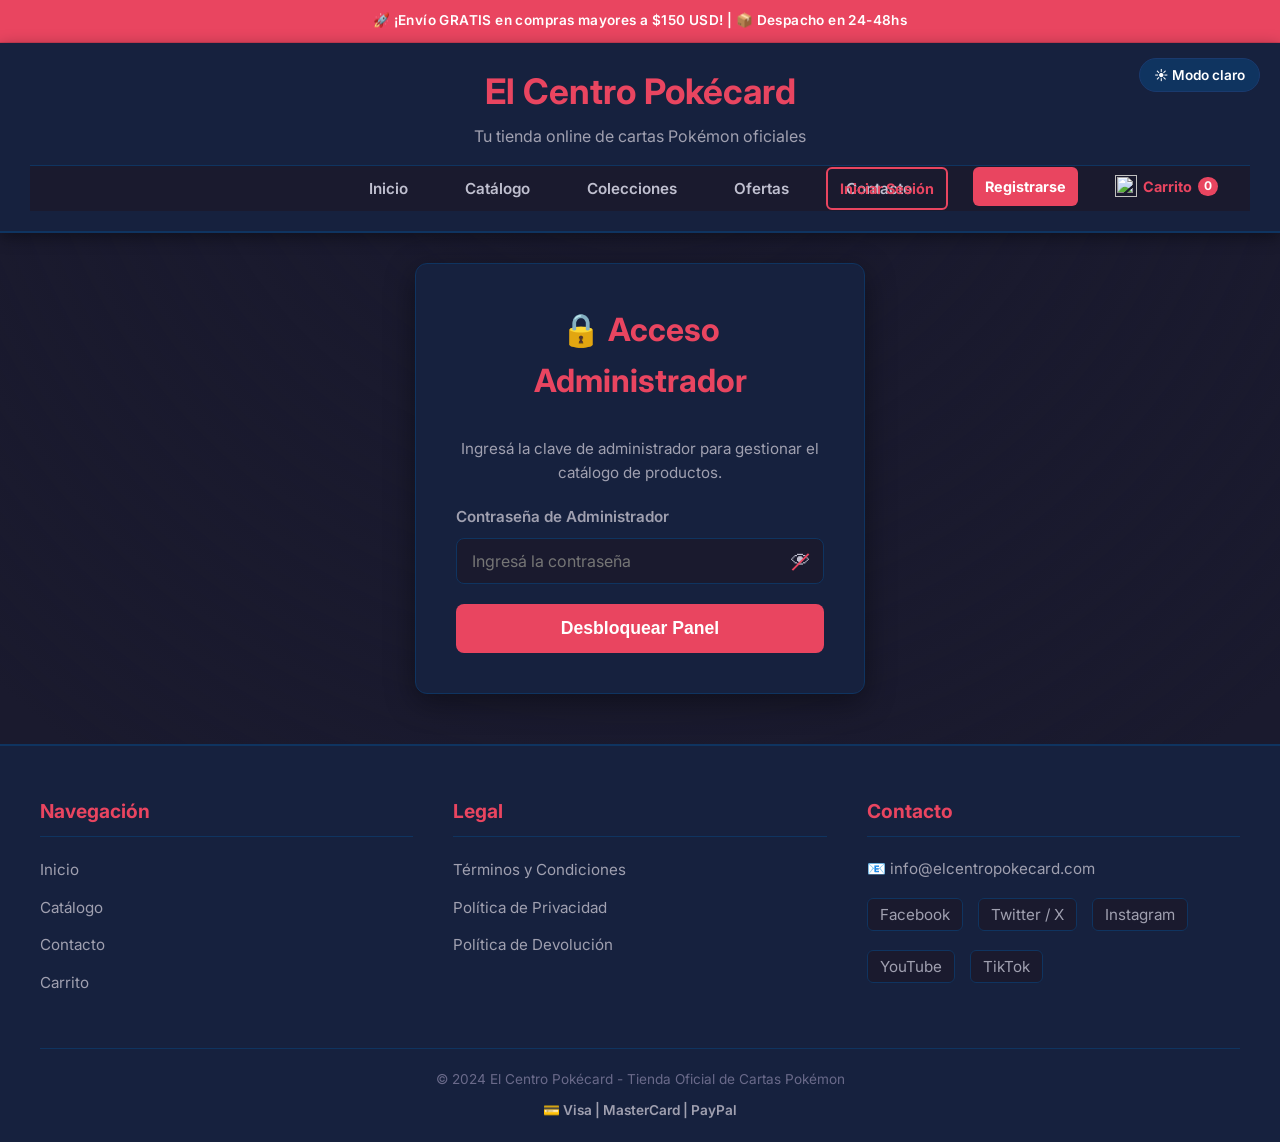
==== admin.html @ 12cdb086 "Add admin panel with password protection for product management and update footer link in index.html" ====
<!DOCTYPE html>
<html lang="es">
<head>
    <meta charset="UTF-8">
    <meta name="viewport" content="width=device-width, initial-scale=1.0">
    <title>Administración - El Centro Pokécard</title>
    <meta name="description" content="Panel de administración de productos de El Centro Pokécard.">
    
    <!-- Open Graph -->
    <meta property="og:title" content="Administración - El Centro Pokécard">
    <meta property="og:description" content="Panel de administración de productos de El Centro Pokécard.">
    <meta property="og:type" content="website">
    <meta property="og:image" content="https://upload.wikimedia.org/wikipedia/commons/5/51/Pokebola-pokeball-png-0.png">
    
    <!-- Twitter Cards -->
    <meta name="twitter:card" content="summary_large_image">
    <meta name="twitter:title" content="Administración - El Centro Pokécard">
    <meta name="twitter:description" content="Panel de administración de productos de El Centro Pokécard.">
    <meta name="twitter:image" content="https://upload.wikimedia.org/wikipedia/commons/5/51/Pokebola-pokeball-png-0.png">
    
    <!-- Favicon -->
    <link rel="icon" type="image/png" href="https://upload.wikimedia.org/wikipedia/commons/5/51/Pokebola-pokeball-png-0.png">
    <link rel="stylesheet" href="styles.css">
    <script src="app.js" defer></script>
</head>
<body data-pagina="admin">
    <div class="announcement-bar">
        🚀 ¡Envío GRATIS en compras mayores a $150 USD! | 📦 Despacho en 24-48hs
    </div>

    <header class="page-header">
        <button type="button" id="btn-tema" class="btn-tema" aria-label="Cambiar entre tema claro y oscuro" title="Cambiar tema">☀️ Modo claro</button>
        <h1 class="header-title">El Centro Pokécard</h1>
        <p class="header-subtitle">Tu tienda online de cartas Pokémon oficiales</p>
        <input type="checkbox" id="menu-toggle" class="menu-toggle-input">
        <div class="mobile-menu-bar">
            <label for="menu-toggle" class="menu-toggle-label"></label>
            <a href="cart.html" class="mobile-cart-btn" title="Ver carrito"><img class="pokeball-icon" src="https://upload.wikimedia.org/wikipedia/commons/5/51/Pokebola-pokeball-png-0.png" alt=""> Carrito <span class="cart-counter" data-contador-carrito aria-label="Productos en el carrito">0</span></a>
        </div>
        <nav class="header-nav">
            <ul class="nav-list">
                <li><a href="index.html">Inicio</a></li>
                <li><a href="index.html#catalogo">Catálogo</a></li>
                <li><a href="index.html#colecciones">Colecciones</a></li>
                <li><a href="index.html#ofertas">Ofertas</a></li>
                <li><a href="contacto.html">Contacto</a></li>
            </ul>
            <ul class="nav-list nav-actions-list">
                <li><a href="login.html" class="btn-nav-login">Iniciar Sesión</a></li>
                <li><a href="registro.html" class="btn-nav-register">Registrarse</a></li>
                <li><a href="cart.html" title="Ver carrito de compras"><img class="pokeball-icon" src="https://upload.wikimedia.org/wikipedia/commons/5/51/Pokebola-pokeball-png-0.png" alt=""> Carrito <span class="cart-counter" data-contador-carrito aria-label="Productos en el carrito">0</span></a></li>
            </ul>
        </nav>
    </header>

    <main class="page-main admin-main">
        <!-- 1. Tarjeta de bloqueo: pide la contraseña de administrador (no se guarda en Storage) -->
        <section class="auth-card" id="admin-lock-card">
            <h2>🔒 Acceso Administrador</h2>
            <p class="admin-lock-desc">Ingresá la clave de administrador para gestionar el catálogo de productos.</p>
            <form action="#" method="POST" class="auth-form" id="form-admin-login">
                <div class="form-group">
                    <label for="admin-password">Contraseña de Administrador</label>
                    <input type="password" id="admin-password" name="admin-password" required placeholder="Ingresá la contraseña">
                </div>
                <button type="submit" class="auth-submit-btn">Desbloquear Panel</button>
            </form>
        </section>

        <!-- 2. Panel de administración: permanece oculto (.oculto) hasta validar la clave -->
        <div class="admin-panel oculto" id="admin-panel">
            <section class="contact-box admin-form-section">
                <h2>Añadir Nuevo Producto</h2>
                <form action="#" method="POST" class="auth-form" id="form-admin-producto">
                    <div class="form-group">
                        <label for="prod-nombre">Nombre del Producto *</label>
                        <input type="text" id="prod-nombre" name="nombre" required placeholder="Ej: Booster Box Temporal Forces">
                    </div>

                    <div class="form-row">
                        <div class="form-group">
                            <label for="prod-categoria">Categoría *</label>
                            <select id="prod-categoria" name="categoria" required>
                                <option value="">Seleccioná una categoría</option>
                                <option value="booster-box">Booster Box</option>
                                <option value="booster-pack">Booster Pack</option>
                                <option value="base-set">Base Set</option>
                                <option value="elite-trainer-box">Elite Trainer Box</option>
                                <option value="etb">ETB (Catálogo)</option>
                            </select>
                        </div>

                        <div class="form-group">
                            <label for="prod-coleccion">Colección *</label>
                            <select id="prod-coleccion" name="coleccion" required>
                                <option value="">Seleccioná una colección</option>
                                <option value="scarlet-violet">Scarlet &amp; Violet</option>
                                <option value="sword-shield">Sword &amp; Shield</option>
                                <option value="sun-moon">Sun &amp; Moon</option>
                                <option value="cosmic-eclipse">Cosmic Eclipse</option>
                                <option value="base-set">Base Set</option>
                            </select>
                        </div>
                    </div>

                    <div class="form-row">
                        <div class="form-group">
                            <label for="prod-precio">Precio (USD) *</label>
                            <input type="number" id="prod-precio" name="precio" min="1" step="1" required placeholder="Ej: 160">
                        </div>

                        <div class="form-group">
                            <label for="prod-badge">Etiqueta / Badge (opcional)</label>
                            <select id="prod-badge" name="badge">
                                <option value="">Sin etiqueta</option>
                                <option value="nuevo">NUEVO</option>
                                <option value="oferta">OFERTA</option>
                                <option value="popular">POPULAR</option>
                            </select>
                        </div>
                    </div>

                    <div class="form-group">
                        <label for="prod-imagen">URL de la Imagen *</label>
                        <input type="url" id="prod-imagen" name="imagen_url" required placeholder="https://ejemplo.com/imagen-producto.png">
                    </div>

                    <div class="form-group">
                        <label for="prod-descripcion">Descripción *</label>
                        <textarea id="prod-descripcion" name="descripcion" rows="4" maxlength="300" required placeholder="Describí el contenido del producto..."></textarea>
                    </div>

                    <button type="submit" class="auth-submit-btn" id="btn-guardar-producto">Añadir Producto al Catálogo</button>
                </form>
            </section>

            <section class="contact-box admin-list-section">
                <h2>Productos Actuales en Supabase</h2>
                <div class="admin-products-list" id="admin-lista-productos">
                    <!-- Se llena desde app.js con GET a /rest/v1/productos -->
                </div>
            </section>
        </div>
    </main>

    <footer class="page-footer">
        <div class="footer-grid">
            <div class="footer-col">
                <h3>Navegación</h3>
                <ul class="footer-links">
                    <li><a href="index.html">Inicio</a></li>
                    <li><a href="index.html#catalogo">Catálogo</a></li>
                    <li><a href="contacto.html">Contacto</a></li>
                    <li><a href="cart.html">Carrito</a></li>
                </ul>
            </div>
            <div class="footer-col">
                <h3>Legal</h3>
                <ul class="footer-links">
                    <li><a href="#">Términos y Condiciones</a></li>
                    <li><a href="#">Política de Privacidad</a></li>
                    <li><a href="#">Política de Devolución</a></li>
                </ul>
            </div>
            <div class="footer-col">
                <h3>Contacto</h3>
                <p class="footer-contact-info">📧 info@elcentropokecard.com</p>
                <ul class="social-list">
                    <li><a href="#">Facebook</a></li>
                    <li><a href="#">Twitter / X</a></li>
                    <li><a href="#">Instagram</a></li>
                    <li><a href="#">YouTube</a></li>
                    <li><a href="#">TikTok</a></li>
                </ul>
            </div>
        </div>
        <div class="footer-bottom">
            <p class="footer-copy">&copy; 2024 El Centro Pokécard - Tienda Oficial de Cartas Pokémon</p>
            <p class="footer-payment">💳 Visa | MasterCard | PayPal</p>
        </div>
    </footer>

</body>
</html>
---- styles.css ----
/* ================================================================
   STYLES.CSS — El Centro Pokécard
   
   ÍNDICE DE SECCIONES:
   1.  Variables / Color Palette
   2.  Reset & Base
   3.  Background (Patrón animado + Foco de luz)
   4.  Links Globales
   5.  Header (Título, Subtítulo, Nav)
   6.  Nav — Botones Login/Register
   7.  Nav — Dropdown Filtros
   8.  Nav — Barra de Búsqueda
   9.  Nav — Carrito (Pokeball Icon)
   10. Hero Banner
   11. Trust Bar (Beneficios)
   12. Main Layout
   13. Catálogo (Título + Grid)
   14. Product Card
   15. Product Detail Page
   16. Search Bar (antigua, en catálogo)
   17. Price Range Sliders
   18. Authentication Pages (Login/Registro)
   19. Cart Page
   20. Cart Summary
   21. Contact Page
   22. FAQ Section
   23. Footer
   24. Accessibility
   25. Responsive (TODOS los media queries unificados)
   28. Botón de cambio de tema (claro / oscuro)
   29. Contador del carrito y aviso discreto
   30. Banner de aviso de la tienda (index.html)
   31. Panel de administrador oculto (admin.html)
   ================================================================ */


/* ==========================================================
   1. VARIABLES / COLOR PALETTE
   ========================================================== */
@import url('https://fonts.googleapis.com/css2?family=Inter:wght@300;400;600;700&display=swap');

:root {
    /* Fondos */
    --color-bg-primary: #1a1a2e;
    --color-bg-secondary: #16213e;
    --color-bg-tertiary: #0f3460;
    --color-bg-fade: rgba(22, 33, 62, 0); /* Centro transparente del foco de luz */

    /* Textos */
    --color-text-primary: #e0e0e0;
    --color-text-secondary: #a0a0b0;
    --color-text-tertiary: #b0b0c0;
    --color-text-heading: #ffffff;
    --color-text-nav: #c0c0d0;
    --color-text-muted: #6a6a8a;
    --color-link: #c0c0c0;

    /* Acento / Marca */
    --color-accent: #e94560;
    --color-accent-hover: #c73650;
    --color-accent-active: #a02a40;

    /* Estados */
    --color-error: #ff4d4d;

    /* Bordes */
    --color-border: #0f3460;
    --color-border-light: #1a3a6e;

    /* Controles nativos (calendario, scrollbars) */
    --color-scheme: dark;
}

/* Tema claro: se activa con la clase .tema-claro en el <body> (ver app.js, sección 14).
   Todos los textos cumplen contraste WCAG AA (>= 4.5:1) sobre sus fondos. */
body.tema-claro {
    /* Fondos */
    --color-bg-primary: #f3f5fa;
    --color-bg-secondary: #ffffff;
    --color-bg-tertiary: #e4eaf6;
    --color-bg-fade: rgba(255, 255, 255, 0);

    /* Textos */
    --color-text-primary: #1f2433;
    --color-text-secondary: #4a5068;
    --color-text-tertiary: #3c4258;
    --color-text-heading: #0f1424;
    --color-text-nav: #2b3350;
    --color-text-muted: #5b627a;
    --color-link: #2b3350;

    /* Acento: más oscuro para que el texto rojo y el texto blanco sobre rojo se lean bien */
    --color-accent: #c2203d;
    --color-accent-hover: #a01a33;
    --color-accent-active: #7f1428;

    /* Estados */
    --color-error: #c62828;

    /* Bordes */
    --color-border: #c5cfe3;
    --color-border-light: #b3c0da;

    --color-scheme: light;
}

/* Hover de botones con fondo de acento: el texto debe seguir siendo blanco en ambos temas */
body.tema-claro .btn-qty:hover,
body.tema-claro .social-list a:hover {
    color: #ffffff;
}


/* ==========================================================
   2. RESET & BASE
   ========================================================== */
html {
    scroll-behavior: smooth; /* Scroll suave al clickear anclas (#catalogo, etc.) */
}

* {
    margin: 0;
    padding: 0;
    box-sizing: border-box;
}

body {
    font-family: 'Inter', sans-serif;
    background-color: var(--color-bg-primary);
    color: var(--color-text-primary);
    transition: background-color 0.3s, color 0.3s;
    line-height: 1.6;
    position: relative;
    min-height: 100vh;
}


/* ==========================================================
   3. BACKGROUND (Patrón animado + Foco de luz)
   ========================================================== */

/* Animación para que gire el fondo */
@keyframes spinBackground {
    from { transform: rotate(0deg); }
    to { transform: rotate(360deg); }
}

/* Capa inferior: Patrón de marca de agua */
body::before {
    content: "";
    position: fixed;
    top: -50vh; left: -50vw;
    width: 200vw; height: 200vh;
    background-image: url('https://cdn.pixabay.com/photo/2016/07/23/13/18/pokemon-1536847_640.png');
    background-size: 150px 150px;
    background-repeat: repeat;
    opacity: 0.04; /* Muy transparente para no molestar */
    z-index: -2;
    animation: spinBackground 120s linear infinite;
}

/* Capa superior: Foco de luz (Degradado radial) */
body::after {
    content: "";
    position: fixed;
    top: 0; left: 0;
    width: 100%; height: 100%;
    background-image: radial-gradient(circle at top center, var(--color-bg-fade) 0%, var(--color-bg-primary) 85%);
    pointer-events: none; /* Importante para poder clickear los elementos debajo */
    z-index: -1;
}

/* Animación de entrada reutilizada por Hero Banner, Auth Cards, etc. */
@keyframes fadeInUp {
    from {
        opacity: 0;
        transform: translateY(40px);
    }
    to {
        opacity: 1;
        transform: translateY(0);
    }
}


/* ==========================================================
   4. LINKS GLOBALES
   ========================================================== */
a {
    text-decoration: none;
    color: var(--color-link);
}

a:hover {
    color: var(--color-text-heading);
}

/* ==========================================================
   4b. ANNOUNCEMENT BAR
   ========================================================== */
.announcement-bar {
    background-color: var(--color-accent);
    color: #ffffff;
    text-align: center;
    padding: 10px 20px;
    font-size: 0.85rem;
    font-weight: 600;
    letter-spacing: 0.03em;
    border-bottom: 1px solid rgba(0, 0, 0, 0.1);
}


/* ==========================================================
   5. HEADER (Título, Subtítulo, Nav)
   ========================================================== */
.page-header {
    background-color: var(--color-bg-secondary); /* Fondo sólido para que no se vea transparente al scrollear */
    border-bottom: 2px solid var(--color-border);
    padding: 20px 30px;
    text-align: center;
    position: sticky; /* Se queda pegado al scrollear */
    top: 0;
    z-index: 1000; /* Por encima del resto del contenido */
    box-shadow: 0 4px 15px rgba(0, 0, 0, 0.4);
}

.page-header .header-title {
    font-size: 2.2rem;
    color: var(--color-accent);
    margin-bottom: 5px;
}

.page-header .header-subtitle {
    font-size: 1rem;
    color: var(--color-text-secondary);
    margin-bottom: 15px;
}

/* Barra de navegación principal */
.page-header nav {
    background-color: var(--color-bg-primary);
    padding: 10px 0;
    border-top: 1px solid var(--color-border);
    display: flex;
    justify-content: center;
    align-items: center;
    position: relative; /* Para que los hijos con position:absolute se posicionen acá */
}

.page-header nav ul {
    list-style: none;
    display: flex;
    justify-content: center;
    gap: 25px;
    flex-wrap: wrap;
}

/* Estilos de los links del menú */
.page-header nav ul li a {
    color: var(--color-text-nav);
    font-weight: 600;
    font-size: 0.95rem;
    padding: 8px 16px;
    border-radius: 6px;
    transition: background-color 0.3s, color 0.3s;
}

.page-header nav ul li a:hover {
    background-color: var(--color-bg-tertiary);
    color: var(--color-text-heading);
}


/* ==========================================================
   6. NAV — BOTONES LOGIN / REGISTER
   ========================================================== */

/* Lista de acciones (Login, Register, Carrito) posicionada a la derecha */
.page-header nav .nav-list:last-child {
    position: absolute;
    right: 20px;
    margin-left: 0;
}

/* Botón "Iniciar Sesión" — solo borde */
.btn-nav-login {
    border: 2px solid var(--color-accent);
    color: var(--color-accent) !important;
    background-color: transparent;
    padding: 6px 14px;
}

.btn-nav-login:hover {
    background-color: var(--color-accent) !important;
    color: #ffffff !important;
}

/* Botón "Registrarse" — relleno sólido */
.btn-nav-register {
    background-color: var(--color-accent);
    color: #ffffff !important;
    padding: 8px 16px;
}

.btn-nav-register:hover {
    background-color: var(--color-accent-hover) !important;
}


/* ==========================================================
   7. NAV — DROPDOWN FILTROS (solo en index.html)
   ========================================================== */

/* Contenedor del desplegable, anclado al tope izquierdo del nav */
.nav-filter-dropdown {
    position: absolute;
    left: 20px;
}

/* Botón "⚙️ Filtros" */
.nav-filter-btn {
    cursor: pointer;
    list-style: none; /* Oculta la flecha por defecto de <details> */
    background-color: var(--color-bg-tertiary);
    color: var(--color-text-heading);
    border: 1px solid var(--color-border-light);
    padding: 8px 15px;
    border-radius: 6px;
    font-weight: 600;
    font-size: 0.95rem;
    transition: background-color 0.3s;
    display: flex;
    align-items: center;
    gap: 8px;
}

.nav-filter-btn::-webkit-details-marker {
    display: none; /* Oculta flecha en Safari/Chrome */
}

.nav-filter-btn:hover {
    background-color: var(--color-border-light);
}

/* Panel desplegable que cuelga del botón */
.nav-filter-menu {
    position: absolute;
    top: 120%;
    left: 0;
    width: 280px;
    background-color: var(--color-bg-secondary);
    border: 1px solid var(--color-border);
    border-radius: 8px;
    padding: 20px;
    box-shadow: 0 10px 30px rgba(0, 0, 0, 0.5);
    z-index: 2000;
    max-height: calc(100vh - 240px); /* El menú nace ~165px debajo del tope (header sticky): así nunca se corta abajo */
    overflow-y: auto;
}

/* Fieldsets dentro del menú de filtros */
.nav-filter-menu .filter-fieldset {
    border: 1px solid var(--color-border);
    border-radius: 6px;
    padding: 12px;
    margin-bottom: 15px;
    background-color: var(--color-bg-primary);
}

.nav-filter-menu .filter-legend {
    color: var(--color-accent);
    font-weight: 600;
    font-size: 0.9rem;
    padding: 0 5px;
}

.nav-filter-menu .filter-option {
    margin-bottom: 8px;
}

.nav-filter-menu label {
    color: var(--color-text-tertiary);
    font-size: 0.9rem;
    cursor: pointer;
}

.nav-filter-menu select,
.nav-filter-menu input[type="range"] {
    width: 100%;
    margin-top: 5px;
    accent-color: var(--color-accent);
}

.nav-filter-menu select {
    background-color: var(--color-bg-tertiary);
    color: var(--color-text-heading);
    border: none;
    padding: 6px;
    border-radius: 4px;
}

/* Botón "Aplicar Filtros" */
.btn-apply {
    width: 100%;
    background-color: var(--color-accent);
    color: #fff;
    border: none;
    padding: 10px;
    border-radius: 6px;
    font-weight: bold;
    cursor: pointer;
    transition: background-color 0.3s;
}

.btn-apply:hover {
    background-color: var(--color-accent-hover);
}

.btn-apply + .btn-apply {
    margin-top: 10px;
}


/* ==========================================================
   8. NAV — BARRA DE BÚSQUEDA
   ========================================================== */
.nav-search-bar {
    display: flex;
    align-items: center;
    margin-left: 20px;
}

.nav-search-input {
    background-color: var(--color-bg-tertiary);
    border: 1px solid var(--color-border-light);
    color: var(--color-text-heading);
    padding: 8px 12px;
    border-radius: 6px 0 0 6px;
    outline: none;
    width: 200px;
}

.nav-search-input:focus {
    border-color: var(--color-accent);
}

.nav-search-btn {
    background-color: var(--color-accent);
    border: none;
    padding: 8px 12px;
    border-radius: 0 6px 6px 0;
    cursor: pointer;
}

.nav-search-btn:hover {
    background-color: var(--color-accent-hover);
}


/* ==========================================================
   9. NAV — CARRITO (Pokeball Icon)
   ========================================================== */
.page-header nav .nav-list:last-child li a {
    color: var(--color-accent);
    font-weight: 700;
    font-size: 0.9rem;
    padding: 8px 12px;
    border-radius: 6px;
    display: flex;
    align-items: center;
    gap: 6px;
    transition: background-color 0.3s;
}

.page-header nav .nav-list:last-child li a:hover {
    background-color: var(--color-bg-tertiary);
    color: var(--color-accent);
}

.pokeball-icon {
    width: 22px;
    height: 22px;
    flex-shrink: 0;
    object-fit: contain;
}


/* ==========================================================
   10. HERO BANNER
   ========================================================== */
.hero-banner {
    min-height: 80vh; /* Más alto para mayor impacto visual */
    background: linear-gradient(135deg, rgba(26, 26, 46, 0.75) 0%, rgba(15, 52, 96, 0.8) 100%),
                url('https://images.unsplash.com/photo-1613771404784-3a5686aa2be3?w=1920') center / cover no-repeat;
    display: flex;
    flex-direction: column;
    justify-content: center;
    align-items: center;
    text-align: center;
    padding: 0 20px;
    animation: fadeInUp 1s ease-out forwards;
}

.hero-banner .hero-title {
    font-size: 3.5rem;
    color: #ffffff;
    margin-bottom: 20px;
    text-shadow: 0 2px 10px rgba(0, 0, 0, 0.6);
}

.hero-banner .hero-subtitle {
    font-size: 1.2rem;
    color: #d0d0e0;
    margin-bottom: 30px;
    max-width: 600px;
    text-shadow: 0 1px 6px rgba(0, 0, 0, 0.5);
}

.hero-banner .hero-btn {
    display: inline-block;
    background-color: var(--color-accent);
    color: #ffffff;
    padding: 15px 30px;
    border-radius: 8px;
    font-size: 1.1rem;
    font-weight: 700;
    transition: background-color 0.3s, transform 0.3s;
    box-shadow: 0 4px 15px rgba(233, 69, 96, 0.4);
}

.hero-banner .hero-btn:hover {
    background-color: var(--color-accent-hover);
    transform: translateY(-5px);
}


/* ==========================================================
   11. TRUST BAR (Beneficios)
   ========================================================== */
.trust-bar {
    background-color: var(--color-bg-tertiary);
    border-top: 1px solid var(--color-border-light);
    border-bottom: 1px solid var(--color-border-light);
    padding: 25px 0;
}

.trust-bar .trust-items {
    display: flex;
    justify-content: space-around;
    align-items: center;
    max-width: 1300px;
    margin: 0 auto;
    padding: 0 20px;
    gap: 20px;
}

.trust-bar .trust-item {
    display: flex;
    align-items: center;
    gap: 12px;
    transition: transform 0.3s;
}

.trust-bar .trust-item:hover {
    transform: translateY(-5px);
}

.trust-bar .trust-icon {
    font-size: 1.5rem;
}

.trust-bar .trust-text {
    color: var(--color-text-nav);
    font-weight: 600;
    font-size: 0.95rem;
}


/* ==========================================================
   12. MAIN LAYOUT
   ========================================================== */
.page-main {
    display: flex;
    max-width: 1300px;
    margin: 30px auto;
    gap: 30px;
    padding: 0 20px;
}


/* ==========================================================
   13. CATÁLOGO (Título + Grid)
   ========================================================== */
.catalog {
    flex: 1;
}

.catalog h2 {
    color: var(--color-accent);
    font-size: 1.6rem;
    margin-bottom: 20px;
    border-bottom: 2px solid var(--color-border);
    padding-bottom: 10px;
}

.product-grid {
    display: grid;
    grid-template-columns: repeat(auto-fill, minmax(280px, 1fr));
    gap: 25px;
}


/* ==========================================================
   14. PRODUCT CARD
   ========================================================== */
.product-card {
    background-color: var(--color-bg-secondary);
    border: 1px solid var(--color-border);
    border-radius: 12px;
    overflow: hidden;
    transition: transform 0.3s, box-shadow 0.3s;
}

.product-card:hover {
    transform: translateY(-5px);
    box-shadow: 0 8px 25px rgba(233, 69, 96, 0.15);
}

.product-card .product-image {
    width: 100%;
    height: 240px;
    background-color: var(--color-bg-tertiary);
    display: flex;
    align-items: center;
    justify-content: center;
    overflow: hidden;
    border-bottom: 1px solid var(--color-border);
}

.product-card .product-image img {
    width: 100%;
    height: 100%;
    object-fit: contain;
    background-color: transparent;
}

.product-card .product-image .image-placeholder {
    color: var(--color-text-secondary);
    font-size: 0.85rem;
    text-align: center;
    padding: 20px;
}

.product-card .product-body {
    padding: 20px;
}

.product-card .product-title {
    color: var(--color-text-heading);
    font-size: 1.1rem;
    font-weight: 700;
    margin-bottom: 10px;
    line-height: 1.3;
}

.product-card .product-price {
    color: var(--color-accent);
    font-size: 1.3rem;
    font-weight: 700;
    margin-bottom: 15px;
}

.product-card .product-description {
    color: var(--color-text-secondary);
    font-size: 0.85rem;
    margin-bottom: 15px;
    line-height: 1.5;
}

.product-card .product-link {
    display: inline-block;
    background-color: var(--color-accent);
    color: #ffffff;
    padding: 10px 20px;
    border-radius: 6px;
    font-weight: 600;
    font-size: 0.9rem;
    text-align: center;
    width: 100%;
    transition: background-color 0.3s;
}

.product-card .product-link:hover {
    background-color: var(--color-accent-hover);
    color: #ffffff;
}


/* ==========================================================
   15. PRODUCT DETAIL PAGE
   ========================================================== */
.detail-container {
    max-width: 900px;
    margin: 40px auto;
    padding: 0 20px;
}

.detail-page-header {
    text-align: center;
    margin-bottom: 30px;
}

.detail-page-header h1 {
    color: var(--color-accent);
    font-size: 2rem;
    margin-bottom: 10px;
}

.detail-page-header a.back-link {
    color: var(--color-text-secondary);
    font-size: 0.95rem;
}

.detail-page-header a.back-link:hover {
    color: var(--color-accent);
}

/* Card de detalle */
.detail-card {
    background-color: var(--color-bg-secondary);
    border: 1px solid var(--color-border);
    border-radius: 12px;
    overflow: hidden;
    display: flex;
    flex-direction: column;
}

.detail-card .detail-image {
    width: 100%;
    height: 350px;
    background-color: transparent;
    display: flex;
    align-items: flex-start;
    justify-content: center;
    overflow: hidden;
    padding: 20px;
}

.detail-card .detail-image img {
    width: 100%;
    height: auto;
    max-height: 100%;
    object-fit: contain;
    filter: drop-shadow(0 10px 15px rgba(0,0,0,0.4));
}

.detail-card .detail-image .image-placeholder {
    color: var(--color-text-secondary);
    font-size: 1rem;
    text-align: center;
    padding: 20px;
}

.detail-card .detail-body {
    padding: 30px;
}

.detail-card .detail-title {
    color: var(--color-text-heading);
    font-size: 1.6rem;
    font-weight: 700;
    margin-bottom: 20px;
}

.detail-card .detail-row {
    display: flex;
    justify-content: space-between;
    padding: 12px 0;
    border-bottom: 1px solid var(--color-border);
}

.detail-card .detail-row .detail-label {
    color: var(--color-text-secondary);
    font-weight: 600;
    font-size: 0.95rem;
}

.detail-card .detail-row .detail-value {
    color: var(--color-text-primary);
    font-size: 0.95rem;
}

.detail-card .detail-row .detail-value.price {
    color: var(--color-accent);
    font-size: 1.3rem;
    font-weight: 700;
}

/* Acordeón de descripción dentro de producto */
.product-accordion {
    margin-top: 20px;
    border-bottom: 1px solid var(--color-border);
}

.accordion-summary {
    color: var(--color-accent);
    font-size: 1.1rem;
    font-weight: 700;
    cursor: pointer;
    padding: 15px 0;
    list-style: none;
    display: flex;
    justify-content: space-between;
    align-items: center;
}

.accordion-summary::-webkit-details-marker {
    display: none;
}

.accordion-summary::after {
    content: '\25BC';
    font-size: 0.9rem;
    transition: transform 0.3s;
}

.product-accordion[open] .accordion-summary::after {
    transform: rotate(180deg);
}

.accordion-content {
    padding-bottom: 15px;
    color: var(--color-text-secondary);
    font-size: 0.95rem;
    line-height: 1.7;
}

.detail-description-text {
    margin-top: 10px;
}

/* Badges de producto */
.product-badges {
    display: flex;
    flex-wrap: wrap;
    gap: 10px;
    margin-bottom: 25px;
}

.product-badges .badge {
    background-color: var(--color-bg-tertiary);
    color: var(--color-text-primary);
    padding: 6px 12px;
    border-radius: 20px;
    font-size: 0.85rem;
    font-weight: 600;
    border: 1px solid var(--color-border-light);
    box-shadow: 0 2px 5px rgba(0,0,0,0.2);
}

/* Formulario de agregar al carrito */
.add-to-cart-form {
    display: flex;
    flex-wrap: wrap;
    align-items: center;
    gap: 20px;
    margin-top: 25px;
    padding-top: 25px;
    border-top: 1px solid var(--color-border);
}

.quantity-selector {
    display: flex;
    align-items: center;
    gap: 10px;
}

.quantity-selector label {
    color: var(--color-text-secondary);
    font-weight: 600;
    font-size: 0.95rem;
}

.quantity-selector input[type="number"] {
    width: 60px;
    padding: 10px;
    background-color: var(--color-bg-tertiary);
    border: 1px solid var(--color-border-light);
    color: var(--color-text-primary);
    border-radius: 6px;
    font-size: 1rem;
    font-weight: 600;
    text-align: center;
}

.quantity-selector input[type="number"]:focus {
    outline: none;
    border-color: var(--color-accent);
}

/* Botón "Agregar al carrito" */
.detail-card .add-to-cart-btn {
    display: inline-block;
    background-color: var(--color-accent);
    color: #ffffff;
    border: none;
    padding: 15px 40px;
    border-radius: 8px;
    font-size: 1.1rem;
    font-weight: 700;
    cursor: pointer;
    margin-top: 25px;
    transition: background-color 0.3s;
}

.detail-card .add-to-cart-btn:hover {
    background-color: var(--color-accent-hover);
}

.detail-card .add-to-cart-btn:active {
    background-color: var(--color-accent-active);
}

.detail-card .add-to-cart-form .add-to-cart-btn {
    margin-top: 0;
    flex: 1;
    min-width: 200px;
}


/* ==========================================================
   16. SEARCH BAR (antigua, dentro del catálogo)
   ========================================================== */
.search-bar {
    display: flex;
    gap: 10px;
    margin-bottom: 25px;
    flex-wrap: wrap;
}

.search-bar .search-input {
    flex: 1;
    min-width: 200px;
    padding: 12px 16px;
    background-color: var(--color-bg-secondary);
    color: var(--color-text-primary);
    border: 1px solid var(--color-border);
    border-radius: 8px;
    font-size: 1rem;
    font-family: 'Inter', sans-serif;
    outline: none;
    transition: border-color 0.3s;
}

.search-bar .search-input::placeholder {
    color: var(--color-text-muted);
}

.search-bar .search-input:focus {
    border-color: var(--color-accent);
}

.search-bar .search-btn {
    padding: 12px 24px;
    background-color: var(--color-accent);
    color: #ffffff;
    border: none;
    border-radius: 8px;
    font-weight: 600;
    font-size: 1rem;
    font-family: 'Inter', sans-serif;
    cursor: pointer;
    transition: background-color 0.3s;
    white-space: nowrap;
}

.search-bar .search-btn:hover {
    background-color: var(--color-accent-hover);
}


/* ==========================================================
   17. PRICE RANGE SLIDERS
   ========================================================== */
.range-group {
    margin-bottom: 18px;
}

.range-group label {
    display: block;
    color: var(--color-text-tertiary);
    font-size: 0.9rem;
    margin-bottom: 6px;
    cursor: pointer;
}

.range-group input[type="range"] {
    width: 100%;
    height: 6px;
    -webkit-appearance: none;
    appearance: none;
    background: var(--color-bg-tertiary);
    border-radius: 4px;
    outline: none;
    cursor: pointer;
    accent-color: var(--color-accent);
}

/* Thumb — Chrome/Safari */
.range-group input[type="range"]::-webkit-slider-thumb {
    -webkit-appearance: none;
    appearance: none;
    width: 20px;
    height: 20px;
    border-radius: 50%;
    background: var(--color-accent);
    border: 2px solid #ffffff;
    cursor: pointer;
    transition: background-color 0.2s;
}

.range-group input[type="range"]::-webkit-slider-thumb:hover {
    background: var(--color-accent-hover);
}

/* Thumb — Firefox */
.range-group input[type="range"]::-moz-range-thumb {
    width: 20px;
    height: 20px;
    border-radius: 50%;
    background: var(--color-accent);
    border: 2px solid #ffffff;
    cursor: pointer;
    transition: background-color 0.2s;
}

.range-group input[type="range"]::-moz-range-thumb:hover {
    background: var(--color-accent-hover);
}

.range-group input[type="range"]::-moz-range-track {
    background: var(--color-bg-tertiary);
    height: 6px;
    border-radius: 4px;
    border: none;
}

.range-value {
    display: inline-block;
    color: var(--color-accent);
    font-weight: 600;
    font-size: 0.85rem;
    margin-top: 4px;
}


/* ==========================================================
   18. AUTHENTICATION PAGES (Login / Registro)
   ========================================================== */

/* Centra la tarjeta verticalmente */
.auth-main {
    display: flex;
    justify-content: center;
    align-items: center;
    min-height: 70vh;
}

/* Tarjeta del formulario */
.auth-card {
    background-color: var(--color-bg-secondary);
    border: 1px solid var(--color-border);
    border-radius: 12px;
    box-shadow: 0 8px 30px rgba(0, 0, 0, 0.4);
    padding: 40px;
    width: 100%;
    max-width: 450px;
    animation: fadeInUp 0.8s ease-out forwards;
}

.auth-card h2 {
    color: var(--color-accent);
    font-size: 2rem;
    text-align: center;
    margin-bottom: 30px;
}

/* Cada campo del formulario */
.auth-form .form-group {
    margin-bottom: 20px;
    display: flex;
    flex-direction: column;
    gap: 8px;
}

.auth-form .form-group label {
    color: var(--color-text-secondary);
    font-size: 0.95rem;
    font-weight: 600;
}

/* Inputs */
.auth-form .form-group input {
    width: 100%;
    background-color: var(--color-bg-primary);
    border: 1px solid var(--color-border);
    color: var(--color-text-heading);
    padding: 12px 15px;
    border-radius: 8px;
    font-family: 'Inter', sans-serif;
    font-size: 1rem;
    transition: border-color 0.3s, box-shadow 0.3s;
    outline: none;
}

/* Focus — borde rojo + resplandor */
.auth-form .form-group input:focus {
    border-color: var(--color-accent);
    box-shadow: 0 0 0 2px rgba(233, 69, 96, 0.2);
}

/* Textarea y Select (usados en contacto) */
.auth-form .form-group textarea,
.auth-form .form-group select {
    width: 100%;
    background-color: var(--color-bg-primary);
    border: 1px solid var(--color-border);
    color: var(--color-text-heading);
    padding: 12px 15px;
    border-radius: 8px;
    font-family: 'Inter', sans-serif;
    font-size: 1rem;
    outline: none;
    transition: border-color 0.3s, box-shadow 0.3s;
}

.auth-form .form-group textarea {
    resize: vertical; /* Solo permite agrandar hacia abajo */
}

.auth-form .form-group select {
    cursor: pointer;
}

.auth-form .form-group textarea:focus,
.auth-form .form-group select:focus {
    border-color: var(--color-accent);
    box-shadow: 0 0 0 2px rgba(233, 69, 96, 0.2);
}

/* Checkbox "Recordarme" y enlace de contraseña */
.auth-form .form-options {
    display: flex;
    justify-content: space-between;
    align-items: center;
    margin-bottom: 25px;
    font-size: 0.9rem;
}

.auth-form .form-options .remember-me {
    color: var(--color-text-tertiary);
    display: flex;
    align-items: center;
    gap: 8px;
    cursor: pointer;
}

.auth-form .form-options .remember-me input {
    accent-color: var(--color-accent);
}

.auth-form .form-options .forgot-link {
    color: var(--color-text-nav);
    transition: color 0.3s;
}

.auth-form .form-options .forgot-link:hover {
    color: var(--color-text-heading);
}

/* Botón Submit */
.auth-submit-btn {
    width: 100%;
    background-color: var(--color-accent);
    color: #ffffff;
    border: none;
    padding: 14px;
    border-radius: 8px;
    font-size: 1.1rem;
    font-weight: 700;
    cursor: pointer;
    transition: background-color 0.3s, transform 0.2s;
}

.auth-submit-btn:hover {
    background-color: var(--color-accent-hover);
    transform: translateY(-2px);
}

/* Pie de la tarjeta (link a registro/login) */
.auth-footer {
    margin-top: 25px;
    text-align: center;
    color: var(--color-text-secondary);
    font-size: 0.95rem;
    border-top: 1px solid var(--color-border);
    padding-top: 20px;
}

.auth-footer a {
    color: var(--color-accent);
    font-weight: 600;
}

.auth-footer a:hover {
    color: var(--color-accent-hover);
    text-decoration: underline;
}

/* — Extras para Registro — */

/* Grid de dos columnas (Nombre y Apellido) */
.form-row {
    display: grid;
    grid-template-columns: 1fr 1fr;
    gap: 15px;
}

/* Calendario nativo oscuro */
.auth-form .form-group input[type="date"] {
    color-scheme: dark;
}

/* Texto de ayuda debajo de inputs */
.auth-form .form-group .help-text {
    font-size: 0.8rem;
    color: var(--color-text-muted);
    margin-top: -2px;
}

/* Checkboxes del final (newsletter, términos) */
.auth-form .check-options {
    flex-direction: column;
    align-items: flex-start;
    gap: 12px;
    margin-bottom: 25px;
    margin-top: 10px;
}

.auth-form .check-options .checkbox-label {
    color: var(--color-text-tertiary);
    font-size: 0.9rem;
    display: flex;
    align-items: center;
    gap: 8px;
    cursor: pointer;
}

.auth-form .check-options .checkbox-label input[type="checkbox"] {
    accent-color: var(--color-accent);
}

.auth-form .check-options .terms-link {
    color: var(--color-text-nav);
    text-decoration: underline;
}

.auth-form .check-options .terms-link:hover {
    color: var(--color-text-heading);
}


/* ==========================================================
   19. CART PAGE
   ========================================================== */
.cart-container {
    flex: 1;
}

.cart-title {
    color: var(--color-accent);
    font-size: 1.6rem;
    margin-bottom: 20px;
    border-bottom: 2px solid var(--color-border);
    padding-bottom: 10px;
}

.cart-items {
    display: flex;
    flex-direction: column;
    gap: 15px;
}

.cart-item {
    background-color: var(--color-bg-secondary);
    border: 1px solid var(--color-border);
    border-radius: 12px;
    padding: 20px;
    display: flex;
    align-items: center;
    gap: 20px;
    transition: transform 0.3s, box-shadow 0.3s;
}

.cart-item:hover {
    transform: translateY(-2px);
    box-shadow: 0 4px 15px rgba(233, 69, 96, 0.1);
}

.cart-item-image {
    width: 80px;
    height: 80px;
    background-color: var(--color-bg-tertiary);
    border-radius: 8px;
    overflow: hidden;
    flex-shrink: 0;
    display: flex;
    align-items: center;
    justify-content: center;
}

.cart-item-image img {
    width: 100%;
    height: 100%;
    object-fit: contain;
}

.cart-item-info {
    flex: 1;
}

.cart-item-title {
    color: var(--color-text-heading);
    font-size: 1.05rem;
    font-weight: 700;
    margin-bottom: 6px;
}

.cart-item-price {
    color: var(--color-accent);
    font-size: 1rem;
    font-weight: 600;
    margin-bottom: 4px;
}

.cart-item-qty {
    color: var(--color-text-secondary);
    font-size: 0.85rem;
}

.cart-item-total {
    text-align: right;
}

.cart-item-total-price {
    color: var(--color-text-primary);
    font-size: 1.1rem;
    font-weight: 700;
}


/* ==========================================================
   20. CART SUMMARY
   ========================================================== */
.cart-summary {
    flex: 0 0 340px;
    background-color: var(--color-bg-secondary);
    border: 1px solid var(--color-border);
    border-radius: 12px;
    padding: 25px;
    height: fit-content;
    position: sticky;
    top: 160px; /* Para que no se pise con el header sticky */
}

.summary-title {
    color: var(--color-accent);
    font-size: 1.4rem;
    margin-bottom: 20px;
    border-bottom: 1px solid var(--color-border);
    padding-bottom: 10px;
}

.summary-row {
    display: flex;
    justify-content: space-between;
    align-items: center;
    padding: 10px 0;
}

.summary-label {
    color: var(--color-text-tertiary);
    font-size: 0.95rem;
}

.summary-value {
    color: var(--color-text-primary);
    font-weight: 600;
    font-size: 1rem;
}

.summary-divider {
    height: 1px;
    background-color: var(--color-bg-tertiary);
    margin: 10px 0;
}

.summary-total {
    padding: 15px 0;
}

.summary-total .summary-label {
    color: var(--color-text-heading);
    font-size: 1.1rem;
    font-weight: 700;
}

.summary-total .summary-value {
    color: var(--color-accent);
    font-size: 1.3rem;
}

.checkout-btn {
    display: block;
    width: 100%;
    background-color: var(--color-accent);
    color: #ffffff;
    border: none;
    padding: 18px 30px;
    border-radius: 8px;
    font-size: 1.2rem;
    font-weight: 700;
    font-family: 'Inter', sans-serif;
    cursor: pointer;
    margin-top: 25px;
    transition: background-color 0.3s, transform 0.2s;
}

.checkout-btn:hover {
    background-color: var(--color-accent-hover);
    transform: translateY(-2px);
}

.checkout-btn:active {
    background-color: var(--color-accent-active);
    transform: translateY(0);
}

.continue-shopping {
    display: block;
    text-align: center;
    color: var(--color-text-secondary);
    font-weight: 600;
    font-size: 0.9rem;
    margin-top: 15px;
    padding: 10px;
    border: 1px solid var(--color-border);
    border-radius: 6px;
    transition: background-color 0.3s, color 0.3s;
}

.continue-shopping:hover {
    background-color: var(--color-bg-tertiary);
    color: var(--color-text-heading);
}


/* ==========================================================
   21. CONTACT PAGE
   ========================================================== */
.contact-container {
    max-width: 1200px;
    margin: 20px auto;
    width: 100%;
}

.contact-header {
    text-align: center;
    margin-bottom: 40px;
}

.contact-header h1 {
    color: var(--color-accent);
    font-size: 2.5rem;
    margin-bottom: 10px;
}

.contact-header p {
    color: var(--color-text-secondary);
    font-size: 1.1rem;
}

/* Grid de dos columnas (formulario + info) */
.contact-grid {
    display: grid;
    grid-template-columns: 3fr 2fr;
    gap: 40px;
    margin-bottom: 60px;
}

/* Tarjeta base para ambos lados */
.contact-box {
    background-color: var(--color-bg-secondary);
    border: 1px solid var(--color-border);
    border-radius: 12px;
    padding: 30px;
    box-shadow: 0 8px 30px rgba(0, 0, 0, 0.2);
}

.contact-box h2 {
    color: var(--color-text-heading);
    font-size: 1.5rem;
    margin-bottom: 25px;
    border-bottom: 2px solid var(--color-border);
    padding-bottom: 10px;
}

/* Info de contacto (columna derecha) */
.contact-info-list {
    list-style: none;
    margin-bottom: 25px;
}

.contact-info-list li {
    color: var(--color-text-nav);
    margin-bottom: 15px;
    font-size: 1rem;
}

.contact-info-list li strong {
    color: var(--color-text-heading);
}

/* Mapa embebido con bordes redondeados */
.contact-map iframe {
    width: 100%;
    height: 250px;
    border: none;
    border-radius: 12px;
    box-shadow: 0 4px 10px rgba(0,0,0,0.3);
}


/* ==========================================================
   22. FAQ SECTION
   ========================================================== */
.faq-section {
    background-color: var(--color-bg-secondary);
    border: 1px solid var(--color-border);
    border-radius: 12px;
    padding: 40px;
}

.faq-section h2 {
    color: var(--color-accent);
    font-size: 2rem;
    text-align: center;
    margin-bottom: 30px;
}

.faq-item {
    margin-bottom: 15px;
    border-bottom: 1px solid var(--color-border);
}

/* Pregunta (summary) */
.faq-summary {
    cursor: pointer;
    list-style: none;
    padding: 15px 0;
    font-weight: 600;
    font-size: 1.1rem;
    color: var(--color-text-heading);
    display: flex;
    justify-content: space-between;
    align-items: center;
    transition: color 0.3s;
}

.faq-summary::-webkit-details-marker {
    display: none;
}

/* Ícono + / - */
.faq-summary::after {
    content: '+';
    color: var(--color-accent);
    font-size: 1.5rem;
}

/* Cuando está abierto */
.faq-item[open] .faq-summary::after {
    content: '-';
}

.faq-item[open] .faq-summary {
    color: var(--color-accent);
    border-bottom: 1px dashed var(--color-accent);
    margin-bottom: 15px;
}

/* Respuesta */
.faq-content {
    color: var(--color-text-secondary);
    line-height: 1.6;
    padding-bottom: 25px;
    font-size: 0.95rem;
}


/* ==========================================================
   23. FOOTER
   ========================================================== */
.page-footer {
    background-color: var(--color-bg-secondary);
    border-top: 2px solid var(--color-border);
    padding: 50px 30px 20px;
    margin-top: 50px;
}

.footer-grid {
    display: grid;
    grid-template-columns: repeat(auto-fit, minmax(250px, 1fr));
    gap: 40px;
    max-width: 1200px;
    margin: 0 auto;
    margin-bottom: 40px;
}

.footer-col h3 {
    color: var(--color-accent);
    font-size: 1.2rem;
    margin-bottom: 20px;
    border-bottom: 1px solid var(--color-border);
    padding-bottom: 10px;
}

.footer-links, .social-list {
    list-style: none;
    padding: 0;
}

.footer-links li, .social-list li {
    margin-bottom: 12px;
}

.footer-links a, .social-list a {
    color: var(--color-text-secondary);
    font-size: 0.95rem;
    transition: color 0.3s;
}

.footer-links a:hover, .social-list a:hover {
    color: var(--color-text-heading);
}

.footer-contact-info {
    color: var(--color-text-secondary);
    font-size: 0.95rem;
    margin-bottom: 20px;
}

.social-list {
    display: flex;
    flex-wrap: wrap;
    gap: 15px;
}

.social-list a {
    padding: 6px 12px;
    border: 1px solid var(--color-border);
    border-radius: 6px;
    background-color: var(--color-bg-primary);
}

.social-list a:hover {
    background-color: var(--color-accent);
    border-color: var(--color-accent);
}

.footer-bottom {
    text-align: center;
    padding-top: 20px;
    border-top: 1px solid var(--color-border);
    color: var(--color-text-muted);
    font-size: 0.85rem;
    display: flex;
    flex-direction: column;
    gap: 10px;
    max-width: 1200px;
    margin: 0 auto;
}

.footer-payment {
    color: var(--color-text-secondary);
    font-weight: 600;
}


/* ==========================================================
   24. ACCESSIBILITY
   ========================================================== */
.sr-only {
    position: absolute;
    width: 1px;
    height: 1px;
    padding: 0;
    margin: -1px;
    overflow: hidden;
    clip: rect(0, 0, 0, 0);
    white-space: nowrap;
    border-width: 0;
}


/* ==========================================================
   24b. PRODUCT CARD BADGES (NUEVO, OFERTA, POPULAR)
   ========================================================== */
.product-card .product-image {
    position: relative;
}

.card-badge {
    position: absolute;
    top: 10px;
    left: 10px;
    color: #ffffff;
    padding: 5px 14px;
    border-radius: 4px;
    font-size: 0.75rem;
    font-weight: 700;
    text-transform: uppercase;
    letter-spacing: 0.05em;
    z-index: 1;
    box-shadow: 0 2px 6px rgba(0, 0, 0, 0.3);
}

.badge-new {
    background-color: #28a745;
}

.badge-sale {
    background-color: var(--color-accent);
}

.badge-popular {
    background-color: #f0a500;
}


/* ==========================================================
   25. RESPONSIVE — TODOS LOS MEDIA QUERIES UNIFICADOS
   ========================================================== */

/* ---- Tablets y pantallas medianas (max 850px) ---- */
@media (max-width: 850px) {

    /* Nav: apila verticalmente */
    .page-header nav {
        flex-direction: column;
        gap: 15px;
        padding: 15px 0;
    }

    .page-header nav ul {
        gap: 10px;
        flex-direction: column;
        align-items: center;
    }

    /* Botones Login/Register/Cart dejan de ser absolutos */
    .page-header nav .nav-list:last-child {
        position: static;
        margin-top: 10px;
    }

    /* Filtros dejan de ser absolutos */
    .nav-filter-dropdown {
        width: 100%;
        position: static;
    }

    .nav-filter-btn {
        justify-content: center;
    }

    .nav-filter-menu {
        width: 100%;
        position: static;
        margin-top: 10px;
        max-height: 320px;
        overflow-y: auto;
    }

    /* Barra de búsqueda ocupa 100% */
    .nav-search-bar {
        margin: 10px 0;
        width: 100%;
    }

    .nav-search-input {
        width: 100%;
    }

    /* Contacto: 1 columna */
    .contact-grid {
        grid-template-columns: 1fr;
        gap: 30px;
    }
}

/* ---- Móviles (max 768px) ---- */
@media (max-width: 768px) {

    /* Trust bar apilada */
    .trust-bar .trust-items {
        flex-direction: column;
        align-items: center;
        gap: 25px;
    }

    .trust-bar .trust-item {
        width: 100%;
        justify-content: center;
    }

    /* Layout principal en columna */
    .page-main {
        flex-direction: column;
    }

    /* Carrito: items apilados */
    .cart-item {
        flex-direction: column;
        align-items: flex-start;
        gap: 12px;
    }

    .cart-item-total {
        align-self: flex-end;
    }

    .cart-summary {
        flex: none;
        position: static;
        margin-top: 20px;
    }

    /* Grilla de productos más chica */
    .product-grid {
        grid-template-columns: repeat(auto-fill, minmax(240px, 1fr));
    }

    /* Search bar en columna */
    .search-bar {
        flex-direction: column;
    }

    .search-bar .search-input {
        min-width: unset;
        width: 100%;
    }

    .search-bar .search-btn {
        width: 100%;
    }

    /* Detalle de producto en columna */
    .detail-card {
        flex-direction: column;
    }
}

/* ---- Detalle de producto en escritorio (min 768px) ---- */
@media (min-width: 768px) {
    .detail-card {
        flex-direction: row;
        align-items: flex-start;
    }

    .detail-card .detail-image {
        width: 50%;
        height: auto;
        min-height: 400px;
    }

    .detail-card .detail-body {
        width: 50%;
        border-left: 1px solid var(--color-border);
    }
}

/* ---- Celulares muy chicos (max 500px) ---- */
@media (max-width: 500px) {

    /* Grid Nombre/Apellido pasa a 1 columna */
    .form-row {
        grid-template-columns: 1fr;
        gap: 0;
    }
}

/* ==========================================================
   26. MOBILE MENU (HAMBURGER) - TRUCO DEL CHECKBOX
   ========================================================== */

/* 1. Ocultar el input checkbox siempre */
.menu-toggle-input {
    display: none;
}

/* 2. Ocultar la barra y menú móvil en pantallas grandes (escritorio) */
.mobile-menu-bar {
    display: none; 
}

@media (max-width: 768px) {
    /* 3. Mostrar la barra de control (botón hamburguesa y carrito) en celular */
    .mobile-menu-bar {
        display: flex;
        justify-content: space-between;
        align-items: center;
        padding: 10px 0;
        margin-top: 15px;
        border-top: 1px solid var(--color-border);
    }

    /* 4. Estilizar el label para que actúe como botón hamburguesa */
    .menu-toggle-label {
        color: var(--color-accent);
        font-size: 1.8rem;
        cursor: pointer;
        user-select: none;
        padding: 5px;
    }

    /* 5. El ícono ☰ por defecto usando content */
    .menu-toggle-label::before {
        content: '\2630'; /* Código unicode de ☰ */
    }

    /* 6. Cuando el menú está desplegado (checked), cambiar el ícono a ✕ */
    /* Como el checkbox es hermano previo de .mobile-menu-bar, usamos el selector general ~ */
    .menu-toggle-input:checked ~ .mobile-menu-bar .menu-toggle-label::before {
        content: '\2715'; /* Código unicode de ✕ */
    }

    /* 7. Estilos del botón de carrito independiente de la navegación */
    .mobile-cart-btn {
        display: flex;
        align-items: center;
        gap: 8px;
        color: var(--color-accent);
        font-weight: 700;
        text-decoration: none;
        font-size: 0.9rem;
    }

    /* 8. Ocultar el carrito viejo dentro del menú para que no esté duplicado en mobile */
    .page-header .nav-actions-list li:last-child {
        display: none;
    }

    /* 9. Configuración inicial del nav (Oculto, altura cero) */
    /* Usamos mayor especificidad para sobreescribir estilos anteriores */
    .page-header .header-nav {
        max-height: 0;
        overflow: hidden;
        transition: max-height 0.4s ease-in-out;
        padding: 0;
        margin: 0;
        border-top: none;
    }

    /* 10. Desplegar el menú cuando el checkbox está chequeado (checked) */
    .menu-toggle-input:checked ~ .header-nav {
        max-height: 70vh; /* Se adapta a la pantalla: el header es sticky y no debe ocupar más que el viewport */
        overflow-y: auto; /* Si no entra todo, el menú scrollea por dentro */
        padding: 15px 0; /* Restaurar el padding */
        border-top: 1px solid var(--color-border);
    }
}

/* ==========================================================
   27. UTILIDADES JAVASCRIPT Y CONTROLES DEL CARRITO
   ========================================================== */
.oculto {
    display: none;
}

.cart-item-controls {
    display: flex;
    align-items: center;
    gap: 8px;
    margin-top: 10px;
}

.btn-qty {
    background-color: var(--color-bg-tertiary);
    color: var(--color-text-heading);
    border: 1px solid var(--color-border-light);
    width: 30px;
    height: 30px;
    border-radius: 6px;
    font-size: 1rem;
    font-weight: 700;
    cursor: pointer;
    transition: background-color 0.2s;
}

.btn-qty:hover {
    background-color: var(--color-accent);
    border-color: var(--color-accent);
}

.btn-remove-item {
    background-color: transparent;
    color: var(--color-accent);
    border: 1px solid var(--color-accent);
    padding: 5px 12px;
    border-radius: 6px;
    font-size: 0.85rem;
    font-weight: 600;
    cursor: pointer;
    transition: background-color 0.2s, color 0.2s;
}

.btn-remove-item:hover {
    background-color: var(--color-accent);
    color: #ffffff;
}

.cart-empty-msg {
    background-color: var(--color-bg-secondary);
    border: 1px solid var(--color-border);
    border-radius: 12px;
    padding: 30px;
    text-align: center;
    color: var(--color-text-secondary);
    font-size: 1.1rem;
}

.cart-empty-link {
    display: inline-block;
    margin-top: 15px;
    color: var(--color-accent);
    font-weight: 600;
}

.checkout-btn[disabled] {
    background-color: #4a4a6a;
    cursor: not-allowed;
    transform: none;
}

.detail-total-preview {
    width: 100%;
    color: var(--color-accent);
    font-weight: 700;
    font-size: 1rem;
    margin-top: -5px;
}

.added-to-cart-msg {
    margin-top: 15px;
    padding: 12px 16px;
    background-color: var(--color-bg-tertiary);
    border: 1px solid #28a745;
    border-radius: 8px;
    color: var(--color-text-primary);
    font-size: 0.95rem;
    display: flex;
    justify-content: space-between;
    align-items: center;
    gap: 12px;
    flex-wrap: wrap;
}

.added-to-cart-link {
    color: var(--color-accent);
    font-weight: 700;
    text-decoration: underline;
}

.auth-form .form-group input.input-error {
    border-color: var(--color-error);
    box-shadow: 0 0 0 2px rgba(255, 77, 77, 0.25);
}

.error-msg {
    color: var(--color-error);
    font-size: 0.85rem;
    font-weight: 600;
    margin-top: 2px;
}

.form-success-msg {
    background-color: var(--color-bg-tertiary);
    border: 1px solid #28a745;
    border-radius: 8px;
    padding: 20px;
    text-align: center;
    color: var(--color-text-heading);
    font-size: 1.05rem;
    font-weight: 600;
    margin-top: 15px;
    display: flex;
    flex-direction: column;
    gap: 15px;
}

.char-counter {
    font-size: 0.85rem;
    color: var(--color-text-secondary);
    text-align: right;
    margin-top: 4px;
}

.char-limit-warn {
    color: var(--color-accent);
    font-weight: 700;
}

.password-wrapper {
    position: relative;
    display: flex;
    align-items: center;
}

.auth-form .form-group .password-wrapper input {
    padding-right: 45px;
}

.btn-toggle-pass {
    position: absolute;
    right: 10px;
    background: transparent;
    border: none;
    color: var(--color-text-nav);
    font-size: 1.2rem;
    cursor: pointer;
    padding: 4px;
    line-height: 1;
}

.btn-toggle-pass.ojo-tachado::after {
    content: "";
    position: absolute;
    top: 50%;
    left: 2px;
    right: 2px;
    height: 2px;
    background-color: var(--color-accent);
    transform: rotate(-45deg);
    pointer-events: none;
}

.page-header nav ul li a.activo {
    background-color: var(--color-bg-tertiary);
    color: var(--color-text-heading);
    border-bottom: 2px solid var(--color-accent);
}

@media (max-width: 768px) {
    .mobile-menu-bar {
        gap: 10px;
    }

    .mobile-menu-bar .nav-search-bar {
        flex: 1;
        margin: 0;
        width: auto;
    }

    .mobile-menu-bar .nav-search-input {
        width: 100%;
        min-width: 0;
        padding: 6px 10px;
        font-size: 0.9rem;
    }

    .mobile-menu-bar .nav-search-btn {
        padding: 6px 10px;
    }
}

/* ==========================================================
   28. BOTÓN DE CAMBIO DE TEMA (CLARO / OSCURO)
   ========================================================== */
/* Va en el header de todas las páginas; el header es sticky, así que
   position:absolute se ancla a su esquina superior derecha. */
.btn-tema {
    position: absolute;
    top: 15px;
    right: 20px;
    background-color: var(--color-bg-tertiary);
    color: var(--color-text-heading);
    border: 1px solid var(--color-border-light);
    padding: 8px 14px;
    border-radius: 20px;
    font-family: 'Inter', sans-serif;
    font-size: 0.85rem;
    font-weight: 600;
    cursor: pointer;
    transition: background-color 0.3s, border-color 0.3s;
}

.btn-tema:hover {
    border-color: var(--color-accent);
}

.btn-tema:focus-visible {
    outline: 2px solid var(--color-accent);
    outline-offset: 2px;
}

@media (max-width: 768px) {
    .btn-tema {
        top: 10px;
        right: 10px;
        padding: 6px 10px;
        font-size: 0.8rem;
    }
}

/* ==========================================================
   29. CONTADOR DEL CARRITO Y AVISO DISCRETO
   ========================================================== */
/* Globito con la cantidad de productos; app.js lo completa leyendo localStorage */
.cart-counter {
    display: inline-block;
    min-width: 20px;
    padding: 1px 6px;
    border-radius: 10px;
    background-color: var(--color-accent);
    color: #ffffff;
    font-size: 0.75rem;
    font-weight: 700;
    line-height: 1.4;
    text-align: center;
}

/* Aviso chico que se muestra si no se pudo actualizar el carrito desde Supabase */
.aviso-carrito {
    color: var(--color-text-secondary);
    font-size: 0.85rem;
    margin-bottom: 10px;
}

/* ==========================================================
   30. BANNER DE AVISO DE LA TIENDA (index.html)
   ========================================================== */
/* Usa solo variables de la paleta, así se ve bien en modo claro y oscuro */
.banner-aviso {
    display: flex;
    justify-content: center;
    align-items: center;
    gap: 15px;
    position: relative;
    padding: 10px 50px;
    background-color: var(--color-bg-tertiary);
    color: var(--color-text-heading);
    border-bottom: 2px solid var(--color-accent);
    font-size: 0.9rem;
    font-weight: 600;
    text-align: center;
}

/* La clase .oculto (display:none) se pisaría con display:flex, por eso se refuerza acá */
.banner-aviso.oculto {
    display: none;
}

.btn-cerrar-banner {
    position: absolute;
    right: 15px;
    top: 50%;
    transform: translateY(-50%);
    width: 28px;
    height: 28px;
    background: transparent;
    color: var(--color-text-heading);
    border: 1px solid var(--color-border-light);
    border-radius: 50%;
    font-size: 1.1rem;
    line-height: 1;
    cursor: pointer;
    transition: background-color 0.3s, color 0.3s, border-color 0.3s;
}

.btn-cerrar-banner:hover {
    background-color: var(--color-accent);
    border-color: var(--color-accent);
    color: #ffffff;
}

.btn-cerrar-banner:focus-visible {
    outline: 2px solid var(--color-accent);
    outline-offset: 2px;
}

/* ==========================================================
   31. PANEL DE ADMINISTRADOR OCULTO (admin.html)
   ========================================================== */
/* Enlace discreto en el copyright del footer de index.html */
.admin-secret-link {
    margin-left: 6px;
    font-size: 0.75rem;
    opacity: 0.35;
    transition: opacity 0.3s;
}

.admin-secret-link:hover {
    opacity: 1;
}

.admin-main {
    flex-direction: column;
    align-items: center;
}

.admin-lock-desc {
    color: var(--color-text-secondary);
    font-size: 0.95rem;
    text-align: center;
    margin-bottom: 20px;
}

.admin-panel {
    width: 100%;
    max-width: 900px;
    display: flex;
    flex-direction: column;
    gap: 30px;
}

.admin-panel.oculto {
    display: none;
}

.admin-products-list {
    display: flex;
    flex-direction: column;
    gap: 12px;
}

.admin-product-item {
    display: flex;
    align-items: center;
    justify-content: space-between;
    gap: 15px;
    padding: 14px 18px;
    background-color: var(--color-bg-primary);
    border: 1px solid var(--color-border);
    border-radius: 10px;
    flex-wrap: wrap;
}

.admin-product-info {
    display: flex;
    align-items: center;
    gap: 15px;
    flex: 1;
    min-width: 220px;
}

.admin-product-thumb {
    width: 56px;
    height: 56px;
    border-radius: 6px;
    background-color: var(--color-bg-tertiary);
    object-fit: contain;
    flex-shrink: 0;
}

.admin-product-title {
    color: var(--color-text-heading);
    font-size: 1rem;
    font-weight: 700;
    margin-bottom: 4px;
}

.admin-product-meta {
    color: var(--color-text-secondary);
    font-size: 0.85rem;
}
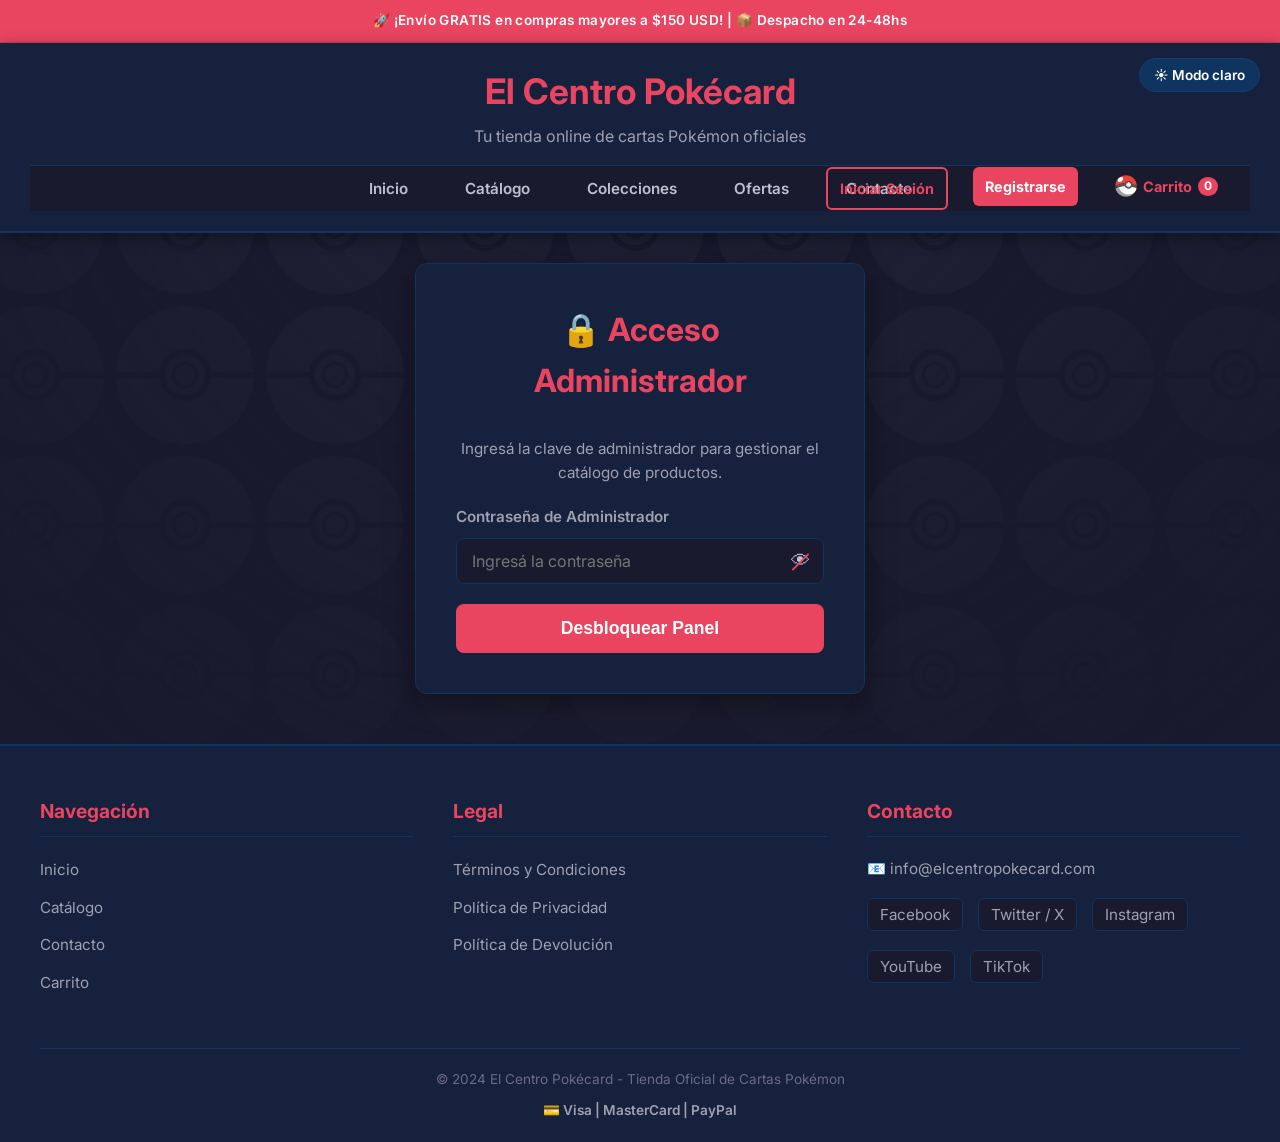
==== commit fbd73fe6: "Refactor code structure for improved readability and maintainability" ====
--- a/admin.html
+++ b/admin.html
@@ -19,7 +19,7 @@
     <meta name="twitter:image" content="https://upload.wikimedia.org/wikipedia/commons/5/51/Pokebola-pokeball-png-0.png">
     
     <!-- Favicon -->
-    <link rel="icon" type="image/png" href="https://upload.wikimedia.org/wikipedia/commons/5/51/Pokebola-pokeball-png-0.png">
+    <link rel="icon" type="image/png" href="imagenes/pokebola.png">
     <link rel="stylesheet" href="styles.css">
     <script src="app.js" defer></script>
 </head>
@@ -35,7 +35,7 @@
         <input type="checkbox" id="menu-toggle" class="menu-toggle-input">
         <div class="mobile-menu-bar">
             <label for="menu-toggle" class="menu-toggle-label"></label>
-            <a href="cart.html" class="mobile-cart-btn" title="Ver carrito"><img class="pokeball-icon" src="https://upload.wikimedia.org/wikipedia/commons/5/51/Pokebola-pokeball-png-0.png" alt=""> Carrito <span class="cart-counter" data-contador-carrito aria-label="Productos en el carrito">0</span></a>
+            <a href="cart.html" class="mobile-cart-btn" title="Ver carrito"><img class="pokeball-icon" src="imagenes/pokebola.png" alt=""> Carrito <span class="cart-counter" data-contador-carrito aria-label="Productos en el carrito">0</span></a>
         </div>
         <nav class="header-nav">
             <ul class="nav-list">
@@ -48,7 +48,7 @@
             <ul class="nav-list nav-actions-list">
                 <li><a href="login.html" class="btn-nav-login">Iniciar Sesión</a></li>
                 <li><a href="registro.html" class="btn-nav-register">Registrarse</a></li>
-                <li><a href="cart.html" title="Ver carrito de compras"><img class="pokeball-icon" src="https://upload.wikimedia.org/wikipedia/commons/5/51/Pokebola-pokeball-png-0.png" alt=""> Carrito <span class="cart-counter" data-contador-carrito aria-label="Productos en el carrito">0</span></a></li>
+                <li><a href="cart.html" title="Ver carrito de compras"><img class="pokeball-icon" src="imagenes/pokebola.png" alt=""> Carrito <span class="cart-counter" data-contador-carrito aria-label="Productos en el carrito">0</span></a></li>
             </ul>
         </nav>
     </header>
--- a/styles.css
+++ b/styles.css
@@ -151,7 +151,7 @@
     position: fixed;
     top: -50vh; left: -50vw;
     width: 200vw; height: 200vh;
-    background-image: url('https://cdn.pixabay.com/photo/2016/07/23/13/18/pokemon-1536847_640.png');
+    background-image: url('imagenes/fondo-pokemon.png');
     background-size: 150px 150px;
     background-repeat: repeat;
     opacity: 0.04; /* Muy transparente para no molestar */
@@ -491,7 +491,7 @@
 .hero-banner {
     min-height: 80vh; /* Más alto para mayor impacto visual */
     background: linear-gradient(135deg, rgba(26, 26, 46, 0.75) 0%, rgba(15, 52, 96, 0.8) 100%),
-                url('https://images.unsplash.com/photo-1613771404784-3a5686aa2be3?w=1920') center / cover no-repeat;
+                url('imagenes/hero-fondo.jpg') center / cover no-repeat;
     display: flex;
     flex-direction: column;
     justify-content: center;
